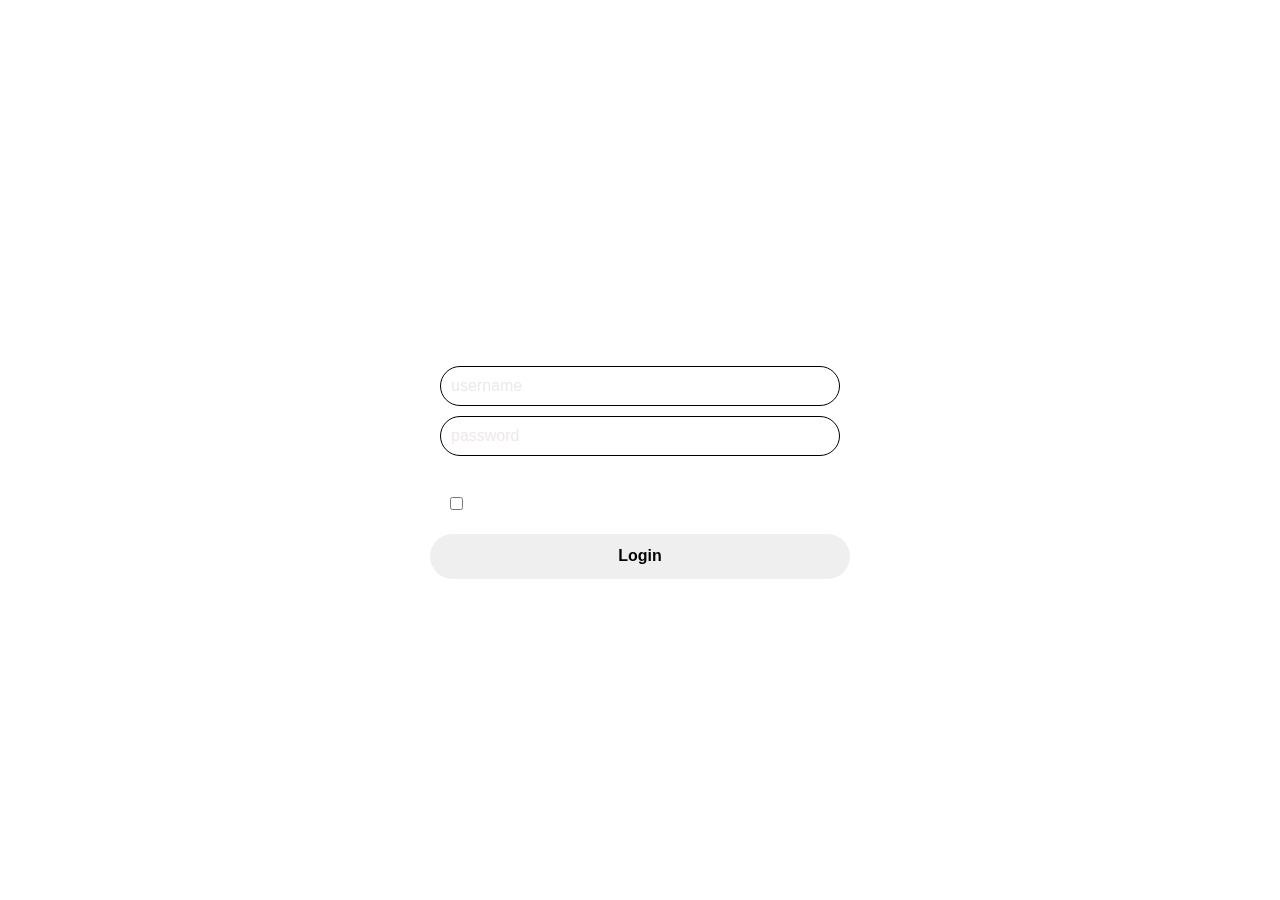
==== login.html @ 797965f1 "Login Page added" ====
<!DOCTYPE html>
<html lang="en">
<head>
    <meta charset="UTF-8">
    <meta name="viewport" content="width=device-width, initial-scale=1.0">
    <title>Document</title>
    <link rel="stylesheet" href="style1.css">
    <link rel="stylesheet" href="https://cdnjs.cloudflare.com/ajax/libs/font-awesome/6.6.0/css/all.min.css" integrity="sha512-Kc323vGBEqzTmouAECnVceyQqyqdsSiqLQISBL29aUW4U/M7pSPA/gEUZQqv1cwx4OnYxTxve5UMg5GT6L4JJg==" crossorigin="anonymous" referrerpolicy="no-referrer" />
</head>
<body>
    <div class="wrapper">
        <h1>Login</h1>
        <form action=""></form>
        <div class="input-box">
            <div class="username-box">
                <input type="text" placeholder="username" id="user">
                <i class="fa-solid fa-user"></i>
            </div>
            <div class="password-box">
                <input type="password" placeholder="password" id="password">
                <i class="fa-solid fa-unlock"></i>
            </div>
        </div>
        <div class="remember-forgot">
            <label> <input type="checkbox"> Remember me </label>
            <a href="#"> Forgot Password?</a>
        </div>
        <button id="loginBtn"> Login </button>
        <div class="register-link">
            <p>Don't have account? <a href="#"> Register</a> </p>
        </div>
    </div>
    
    <script>
        const loginButton = document.getElementById("loginBtn");
        const hostName = "localhost";
        

        function frameAPI(hostName, endpoint, params = {}) {
            let url = `http://${hostName}:8080/user/${endpoint}`;
            if (Object.keys(params).length !== 0) {
                url += '?';
                for (let key in params) {
                    if (params.hasOwnProperty(key)) {
                        url += key + '=' + params[key] + "&";
                    }
                }
                url = url.substring(0, url.length - 1);
            }
            return url;
        }

        async function performAPICall(method, url, payload = {}) {
            try {
                let response;
                if (method === "GET") {
                    response = await fetch(url);
                    let responseFromDB = await response.json();
                    return responseFromDB;
                } else if (method === "POST") {
                    response = await fetch(url, {
                        method: "POST",
                        headers: {
                            'Content-Type': 'application/json'
                        },
                        body: JSON.stringify(payload)
                    });
                    let responseData = await response.json();
                    return responseData;
                }
            } catch (error) {
                console.error(`${method} request error:`, error);
            }
        }
        
        function authenicateUser(){
            (async () => {
                const username = document.getElementById("user").value;
                const password = document.getElementById("password").value;
                const loginAPI = frameAPI(hostName, "authenicate", {"username": username, "password": password});
                let response = await performAPICall("GET", loginAPI, {});
                let msg = response['message'] || "";
                if(msg=="Authenicated User") window.location.href = "index.html";
                
            })()
        }
        loginButton.addEventListener("click", authenicateUser);
    </script>
</body>
</html>
---- style1.css ----
*{
    margin: 0;
    padding: 0;
    font-family: Arial, Helvetica, sans-serif;
}

body{
    display: flex;
    justify-content: center;
    align-items: center;
    min-height: 100vh;
    /* background: aqua; */
    background-image: url(cat-gazes-through-the-window-into-a-world-of-big-synthwave-44.jpg);
    background-size: cover; 
    background-position: center;
}

.wrapper{
    width: 420px;
    /* background: purple; */
    background: transparent;
    border: 1px solid rgba(255,255,255,0.2);
    backdrop-filter: blur(2px);
    box-shadow: 0 0 10px rgba(255, 255, 255, 0.418);
    /* box-shadow: 0 0 10px rgba(255, 255, 255, 0.2); */
    color: #fff;
    border-radius: 10px;
    padding: 30px 40px;
}

.wrapper h1{
    font-size: 36px;
    text-align: center;
}

.wrapper .input-box{
    margin: 30px 0;
}

.input-box input{
    width: 90%;
    height: 100%;
    background: transparent;
    border: none;
    outline: none;
    font-size: 16px;
}

.username-box, .password-box{
    margin: 10px;
    padding: 10px;
    border: 1px solid black;
    border-radius: 40px;
}


.input-box input::placeholder{
    color: #eee8e8 
}

.remember-forgot{
    display:flex;
    justify-content: space-between;
    align-items: center;
    margin: 10px;
    padding: 10px;
}

.remember-forgot a:hover{
    text-decoration: underline;
}

.wrapper a{
    color: white;
    text-decoration: none;
}

.wrapper button{
    width: 100%;
    height: 45px;
    font-size: 16px;
    font-weight: 600;
    border-radius: 40px;
    border:none;
    /* margin:10px; */
    padding: 10px;
}

.wrapper button:hover{
    border-color: white;
    color: white;
    background-color: rgba(255,255,255,0.5);
}

.register-link{
    text-align: center;
    margin-top: 10px;
}

.register-link a{
    font-weight:600;
}

.register-link a:hover{
    text-decoration: underline;
}
/* .input-box i{
    position: absolute;
    right: 20px;
    top: 50%;
    transform: translateY(-50%);
    font-size: 20px ;
    color: #fff;
} */
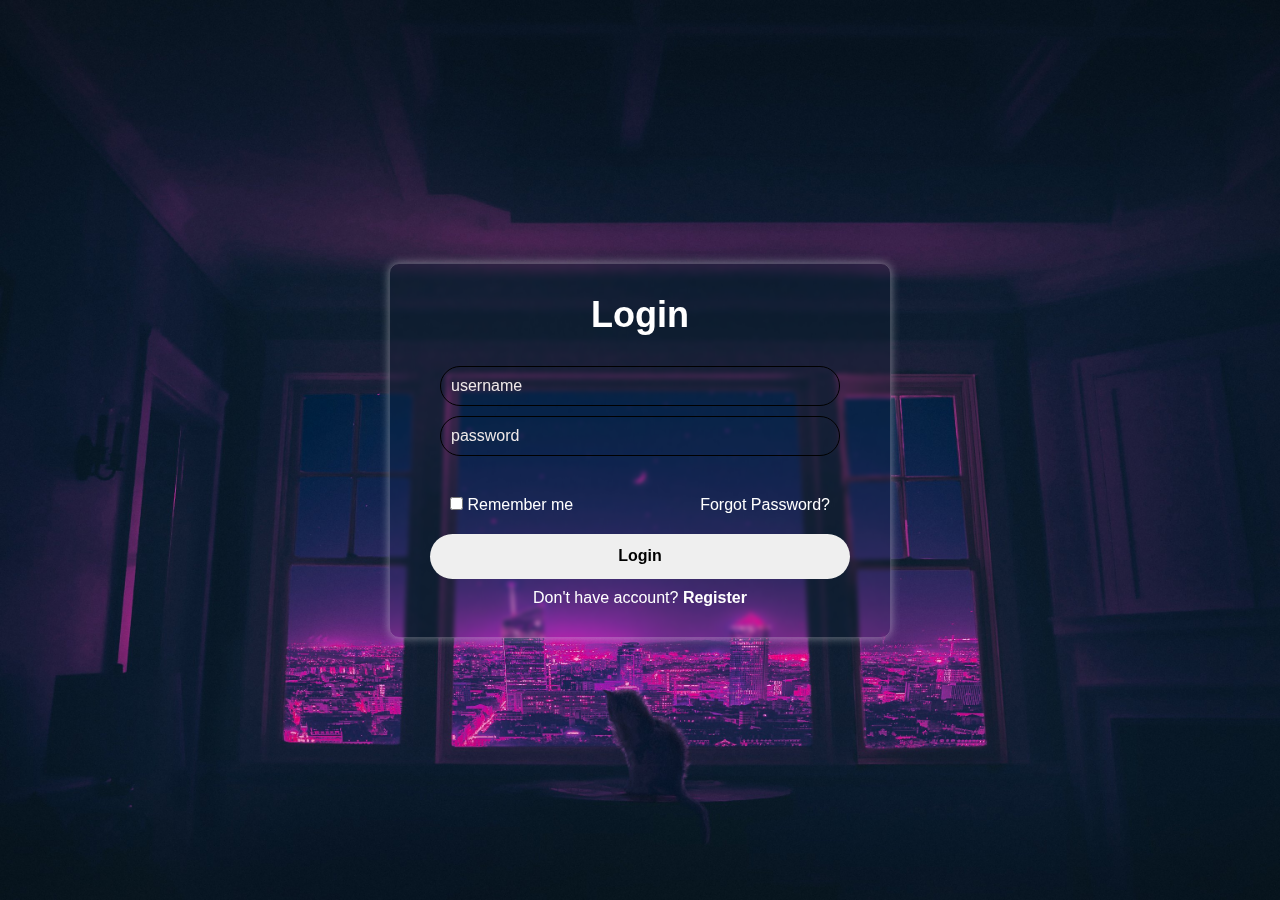
==== commit 2b3e2c73: "Login And Sign up page added" ====
--- a/login.html
+++ b/login.html
@@ -27,17 +27,22 @@
         </div>
         <button id="loginBtn"> Login </button>
         <div class="register-link">
-            <p>Don't have account? <a href="#"> Register</a> </p>
+            <p>Don't have account? <a href="signin.html"> Register</a> </p>
         </div>
     </div>
-    
+    <div class="overlay" id="overlay">
+        <div class="spinLoading" id="spinLoading"></div>
+        <p> Loading takes time 1 to 2 mins since the application is backend hosted for free</p>
+    </div>
     <script>
         const loginButton = document.getElementById("loginBtn");
-        const hostName = "localhost";
+        // const hostName = "localhost";
+        const hostName = "todolistapi-1c8b.onrender.com";
         
 
         function frameAPI(hostName, endpoint, params = {}) {
-            let url = `http://${hostName}:8080/user/${endpoint}`;
+            // let url = `http://${hostName}:8080/user/${endpoint}`;
+            let url = `https://${hostName}/user/${endpoint}`;
             if (Object.keys(params).length !== 0) {
                 url += '?';
                 for (let key in params) {
@@ -52,6 +57,12 @@
 
         async function performAPICall(method, url, payload = {}) {
             try {
+                let overlayDiv = document.getElementById("overlay");
+                overlayDiv.style.display = "flex";
+
+                let spinLoading = document.getElementById("spinLoading");
+                spinLoading.style.display = "block";
+
                 let response;
                 if (method === "GET") {
                     response = await fetch(url);
@@ -79,8 +90,12 @@
                 const password = document.getElementById("password").value;
                 const loginAPI = frameAPI(hostName, "authenicate", {"username": username, "password": password});
                 let response = await performAPICall("GET", loginAPI, {});
+                console.log(response);
                 let msg = response['message'] || "";
-                if(msg=="Authenicated User") window.location.href = "index.html";
+                if(msg=="Authenicated User"){ 
+                    window.location.href = "index.html";
+                    localStorage.setItem("username",username);
+                }
                 
             })()
         }
--- a/style1.css
+++ b/style1.css
@@ -44,6 +44,7 @@
     border: none;
     outline: none;
     font-size: 16px;
+    color: white;
 }
 
 .username-box, .password-box{
@@ -104,11 +105,36 @@
 .register-link a:hover{
     text-decoration: underline;
 }
-/* .input-box i{
+
+.overlay{
+    display: none;
     position: absolute;
-    right: 20px;
-    top: 50%;
-    transform: translateY(-50%);
-    font-size: 20px ;
-    color: #fff;
-} */+    width: 100%;
+    height: 100%;
+    background-color: rgba(255,255,255,0.5);
+    /* display: flex; */
+    justify-content:center;
+    align-items:center;
+    flex-direction: column;
+    color: red;
+    font-weight: bold;
+    font-size: 25px;
+}
+
+.spinLoading{
+    display: none;
+    width: 200px;
+    height: 200px;
+    border-radius: 50%;
+    border-top: 5px solid blue;
+    animation: spin 5s linear infinite ;
+}
+
+@keyframes spin {
+    0%{
+        transform: rotate(0deg);
+    }
+    100%{
+        transform: rotate(3600deg);
+    }
+}